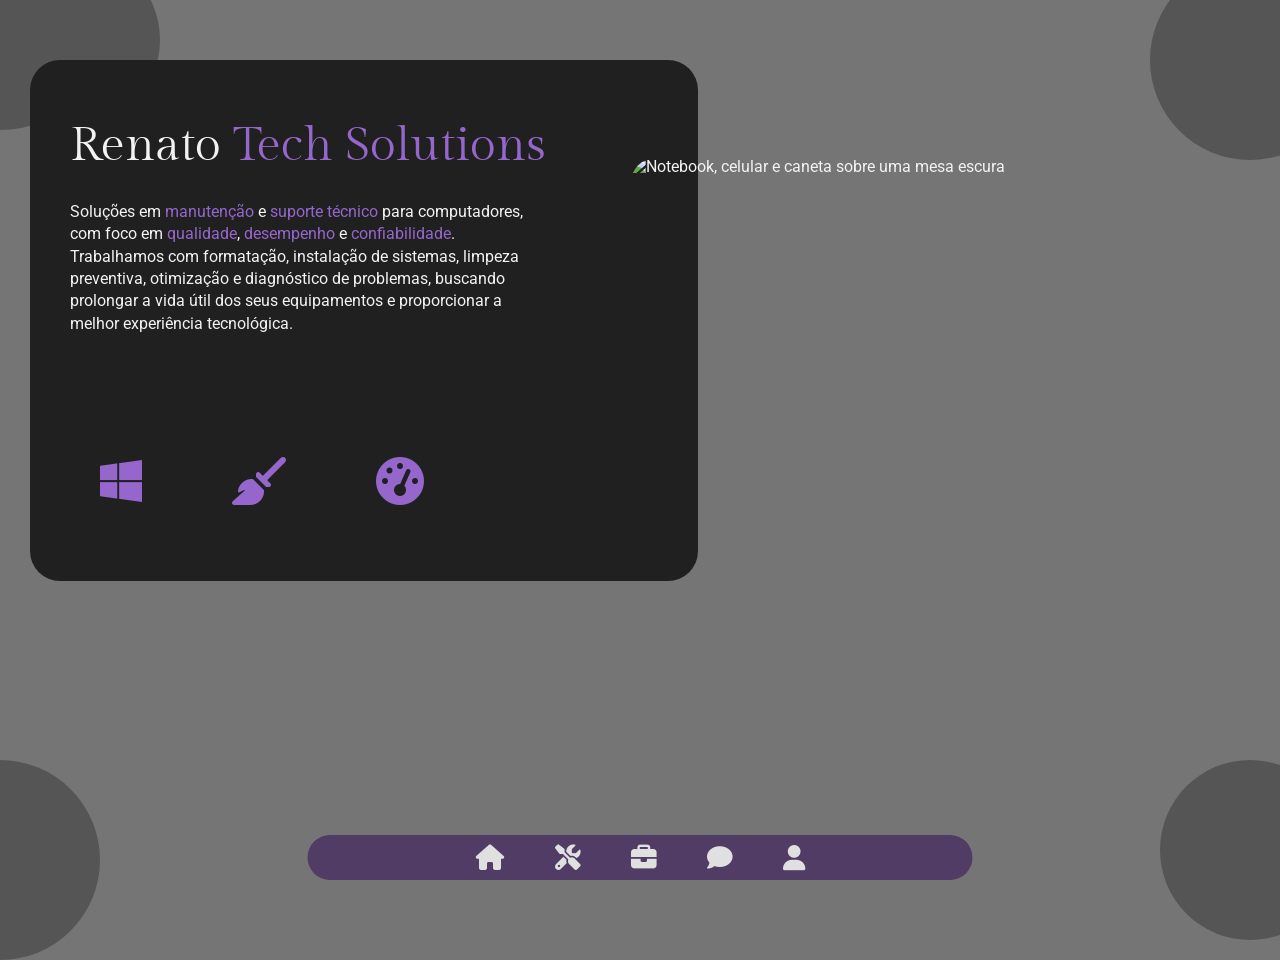
==== index.html @ ed19bb62 "add initial HTML and CSS files for website layout and styling" ====
<!DOCTYPE html>
<html lang="pt-BR">
<head>
  <meta charset="UTF-8">
  <meta name="viewport" content="width=device-width, initial-scale=1">
  <title>Renato Tech Solutions</title>

  <!-- Fontes -->
  <link rel="preconnect" href="https://fonts.googleapis.com">
  <link rel="preconnect" href="https://fonts.gstatic.com" crossorigin>
  <link href="https://fonts.googleapis.com/css2?family=Gilda+Display&family=Roboto:wght@400;500&display=swap" rel="stylesheet">

  <!-- Ícones (Font Awesome) -->
  <link rel="stylesheet" href="https://cdnjs.cloudflare.com/ajax/libs/font-awesome/6.5.1/css/all.min.css">

  <link rel="stylesheet" href="assets/style/style.css">
</head>
<body>

  <!-- Manchas decorativas do fundo -->
  <span class="blob blob-tl"></span>
  <span class="blob blob-tr"></span>
  <span class="blob blob-bl"></span>
  <span class="blob blob-br"></span>

  <main class="card">
    <h1>Renato <span class="destaque">Tech Solutions</span></h1>

    <p class="descricao">
      Soluções em <span class="destaque">manutenção</span> e
      <span class="destaque">suporte técnico</span> para computadores,
      com foco em <span class="destaque">qualidade</span>,
      <span class="destaque">desempenho</span> e
      <span class="destaque">confiabilidade</span>. Trabalhamos com formatação,
      instalação de sistemas, limpeza preventiva, otimização e diagnóstico de
      problemas, buscando prolongar a vida útil dos seus equipamentos e
      proporcionar a melhor experiência tecnológica.
    </p>

    <ul class="servicos">
      <li><i class="fa-brands fa-windows" aria-label="Instalação de sistemas"></i></li>
      <li><i class="fa-solid fa-broom" aria-label="Limpeza preventiva"></i></li>
      <li><i class="fa-solid fa-gauge-high" aria-label="Desempenho"></i></li>
    </ul>

    <img class="foto" src="https://media-public.canva.com/H1NNQ/MAELhLH1NNQ/1/s.jpg" alt="Notebook, celular e caneta sobre uma mesa escura">
  </main>

  <nav class="menu" aria-label="Navegação principal">
    <a href="#inicio"    aria-label="Início"><i class="fa-solid fa-house"></i></a>
    <a href="#servicos"  aria-label="Serviços"><i class="fa-solid fa-screwdriver-wrench"></i></a>
    <a href="#portfolio" aria-label="Portfólio"><i class="fa-solid fa-briefcase"></i></a>
    <a href="#contato"   aria-label="Contato"><i class="fa-solid fa-comment"></i></a>
    <a href="#sobre"     aria-label="Sobre"><i class="fa-solid fa-user"></i></a>
  </nav>

</body>
</html>
---- assets/style/style.css ----
/* ---------- Variáveis ---------- */
:root {
  --fundo: #757575;
  --mancha: #555555;
  --card: #202020;
  --roxo: #9566cc;
  --roxo-escuro: #503c64;
  --texto: #f2f2f2;
  --icone-menu: #e0e0e0;
}

* {
  margin: 0;
  padding: 0;
  box-sizing: border-box;
}

html,
body {
  height: 100%;
}

body {
  position: relative;
  min-height: 100vh;
  overflow: hidden;
  background: var(--fundo);
  font-family: "Roboto", sans-serif;
  color: var(--texto);
}

/* ---------- Manchas do fundo ---------- */
.blob {
  position: absolute;
  background: var(--mancha);
  border-radius: 50%;
  z-index: 0;
}

.blob-tl { width: 220px; height: 220px; top: -90px;  left: -110px; box-shadow: 70px 20px 0 -20px var(--mancha); }
.blob-tr { width: 200px; height: 200px; top: -40px;  right: -70px; }
.blob-bl { width: 200px; height: 200px; bottom: -60px; left: -100px; }
.blob-br { width: 180px; height: 180px; bottom: -40px; right: -60px; }

/* ---------- Card principal ---------- */
.card {
  position: absolute;
  top: 60px;
  left: 30px;
  width: 668px;
  height: 521px;
  padding: 60px 40px;
  background: var(--card);
  border-radius: 30px;
  z-index: 1;
}

h1 {
  font-family: "Gilda Display", serif;
  font-weight: 400;
  font-size: 3rem;
  line-height: 1.1;
  margin-bottom: 28px;
}

.destaque {
  color: var(--roxo);
}

.descricao {
  max-width: 480px;
  font-size: 1rem;
  line-height: 1.4;
}

/* ---------- Ícones de serviços ---------- */
.servicos {
  position: absolute;
  left: 70px;
  bottom: 70px;
  display: flex;
  gap: 90px;
  list-style: none;
  font-size: 3rem;
  color: var(--roxo);
}

/* ---------- Imagem ---------- */
.foto {
  position: absolute;
  top: 97px;
  left: 600px;
  width: 424px;
  height: 320px;
  object-fit: cover;
  border-radius: 28px;
}

/* ---------- Menu inferior ---------- */
.menu {
  position: absolute;
  bottom: 20px;
  left: 50%;
  transform: translateX(-50%);
  width: 665px;
  height: 45px;
  display: flex;
  justify-content: center;
  align-items: center;
  gap: 50px;
  background: var(--roxo-escuro);
  border-radius: 40px;
  z-index: 2;
}

.menu a {
  color: var(--icone-menu);
  font-size: 1.6rem;
  text-decoration: none;
  transition: color 0.2s;
}

.menu a:hover,
.menu a:focus-visible {
  color: var(--roxo);
}

/* ---------- Responsivo ---------- */
@media (max-width: 1100px) {
  body {
    overflow: auto;
    padding: 20px 20px 90px;
  }

  .card {
    position: relative;
    top: auto;
    left: auto;
    width: 100%;
    max-width: 700px;
    height: auto;
    margin: 0 auto;
    padding: 40px 28px;
  }

  .foto {
    position: static;
    display: block;
    width: 100%;
    height: auto;
    margin: 30px 0;
  }

  .servicos {
    position: static;
    justify-content: space-around;
    gap: 0;
  }

  .menu {
    position: fixed;
    width: calc(100% - 40px);
    max-width: 665px;
    gap: 0;
    justify-content: space-around;
  }
}
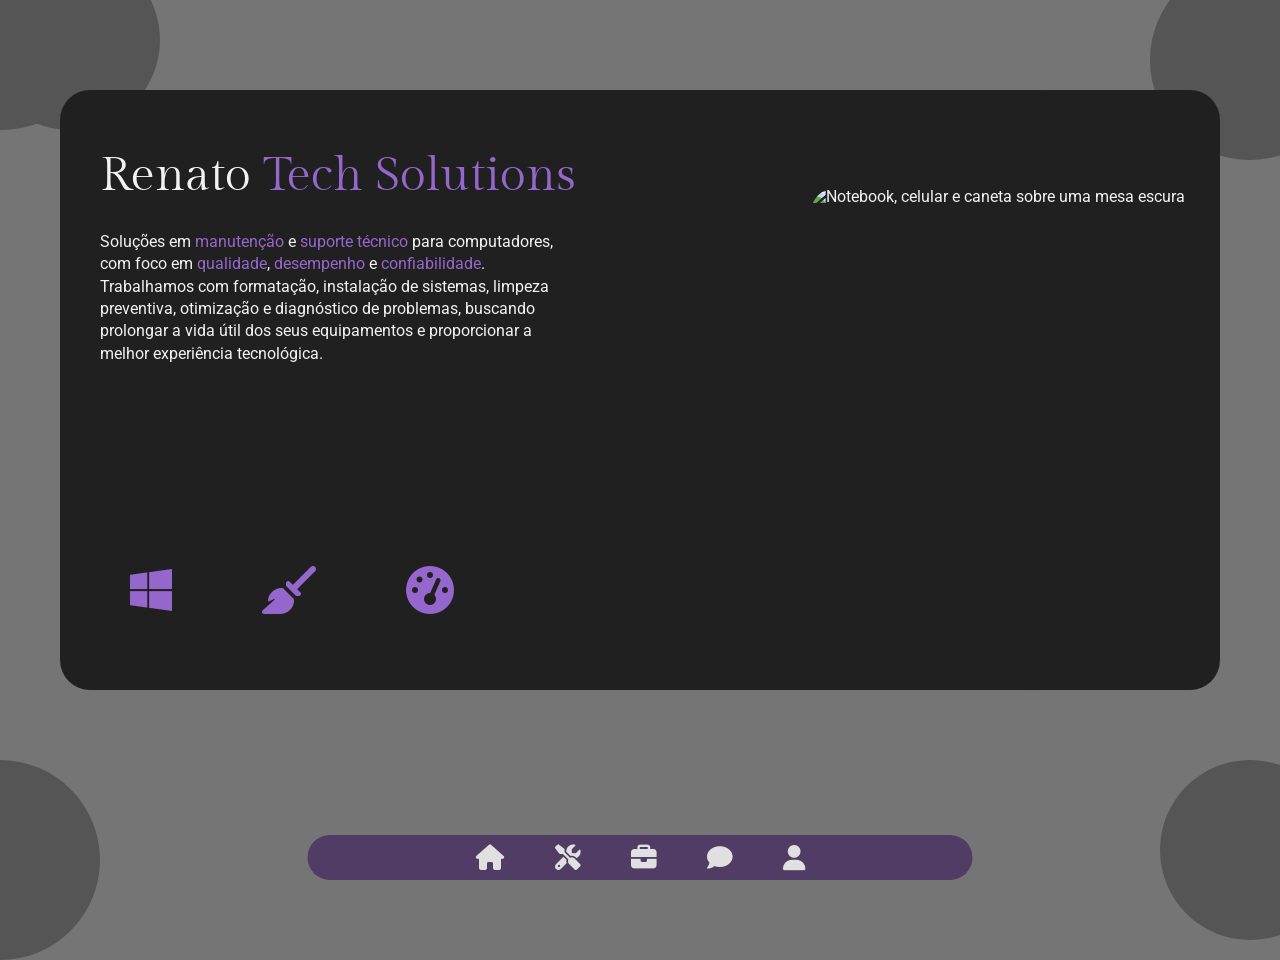
==== commit 6bf04a1e: "update card layout and add second card for improved design" ====
--- a/index.html
+++ b/index.html
@@ -3,7 +3,7 @@
 <head>
   <meta charset="UTF-8">
   <meta name="viewport" content="width=device-width, initial-scale=1">
-  <title>Renato Tech Solutions</title>
+  <title>Home - RTS</title>
 
   <!-- Fontes -->
   <link rel="preconnect" href="https://fonts.googleapis.com">
@@ -45,7 +45,10 @@
 
     <img class="foto" src="https://media-public.canva.com/H1NNQ/MAELhLH1NNQ/1/s.jpg" alt="Notebook, celular e caneta sobre uma mesa escura">
   </main>
+  
+  <article class="card2">
 
+  </article>
   <nav class="menu" aria-label="Navegação principal">
     <a href="#inicio"    aria-label="Início"><i class="fa-solid fa-house"></i></a>
     <a href="#servicos"  aria-label="Serviços"><i class="fa-solid fa-screwdriver-wrench"></i></a>
--- a/assets/style/style.css
+++ b/assets/style/style.css
@@ -45,15 +45,27 @@
 /* ---------- Card principal ---------- */
 .card {
   position: absolute;
-  top: 60px;
-  left: 30px;
-  width: 668px;
-  height: 521px;
+  top: 10%;
+  left: 60px;
+  width: 1000px;
+  height: 600px;
   padding: 60px 40px;
   background: var(--card);
   border-radius: 30px;
   z-index: 1;
 }
+.card2{
+    position: absolute;
+    top: 10%;
+    right: 60px;
+    width: 500px;
+    height: 600px;
+    padding: 60px 40px;
+    background: var(--card);
+    border-radius: 30px;
+    z-index: 0;
+}
+
 
 h1 {
   font-family: "Gilda Display", serif;
@@ -89,9 +101,9 @@
 .foto {
   position: absolute;
   top: 97px;
-  left: 600px;
-  width: 424px;
-  height: 320px;
+  left: 750px;
+  width: 524px;
+  height: 420px;
   object-fit: cover;
   border-radius: 28px;
 }
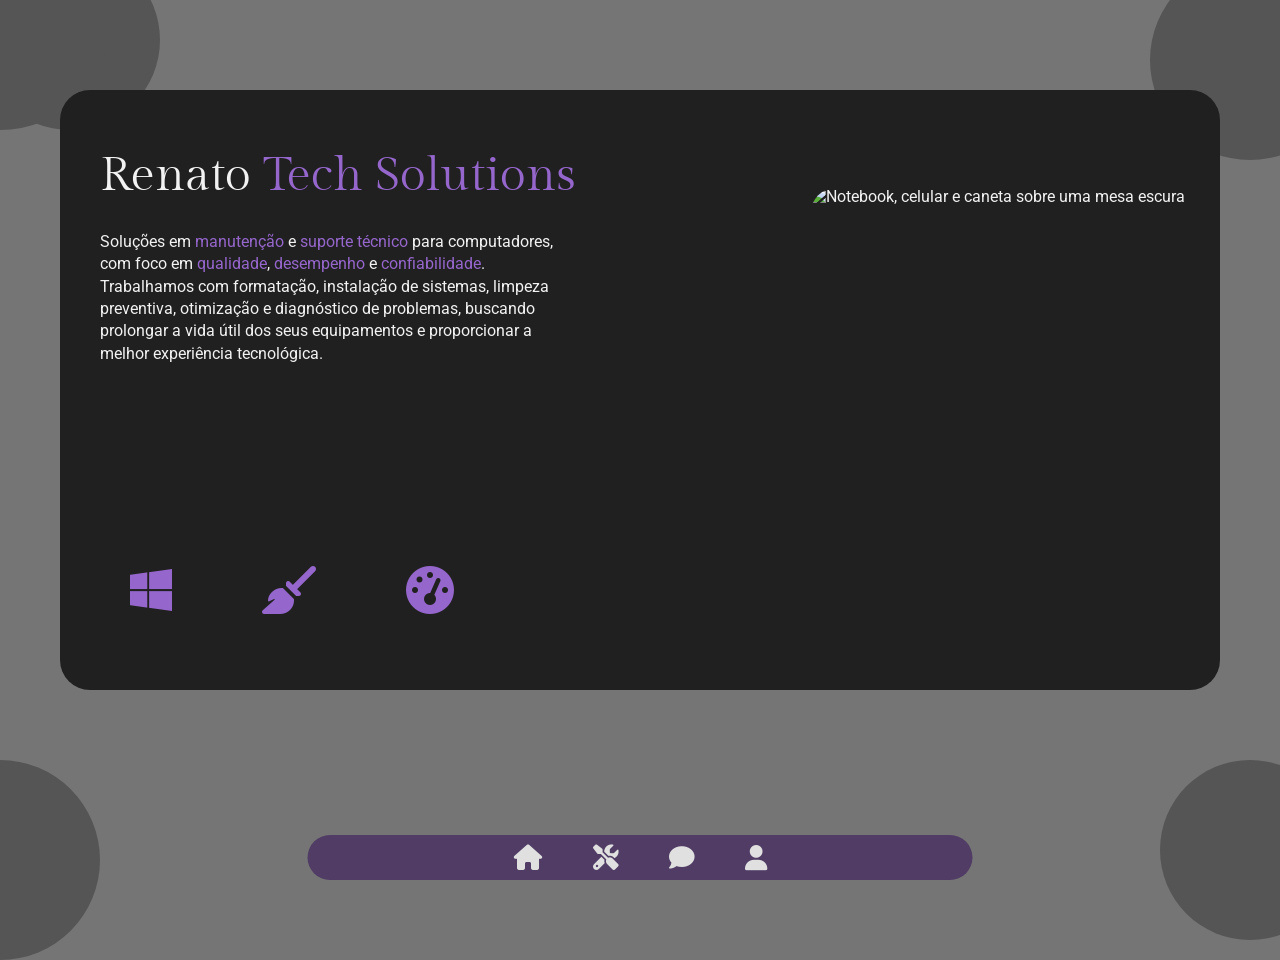
==== commit 6c005df3: "remove portfolio link from navigation menu" ====
--- a/index.html
+++ b/index.html
@@ -52,7 +52,6 @@
   <nav class="menu" aria-label="Navegação principal">
     <a href="#inicio"    aria-label="Início"><i class="fa-solid fa-house"></i></a>
     <a href="#servicos"  aria-label="Serviços"><i class="fa-solid fa-screwdriver-wrench"></i></a>
-    <a href="#portfolio" aria-label="Portfólio"><i class="fa-solid fa-briefcase"></i></a>
     <a href="#contato"   aria-label="Contato"><i class="fa-solid fa-comment"></i></a>
     <a href="#sobre"     aria-label="Sobre"><i class="fa-solid fa-user"></i></a>
   </nav>
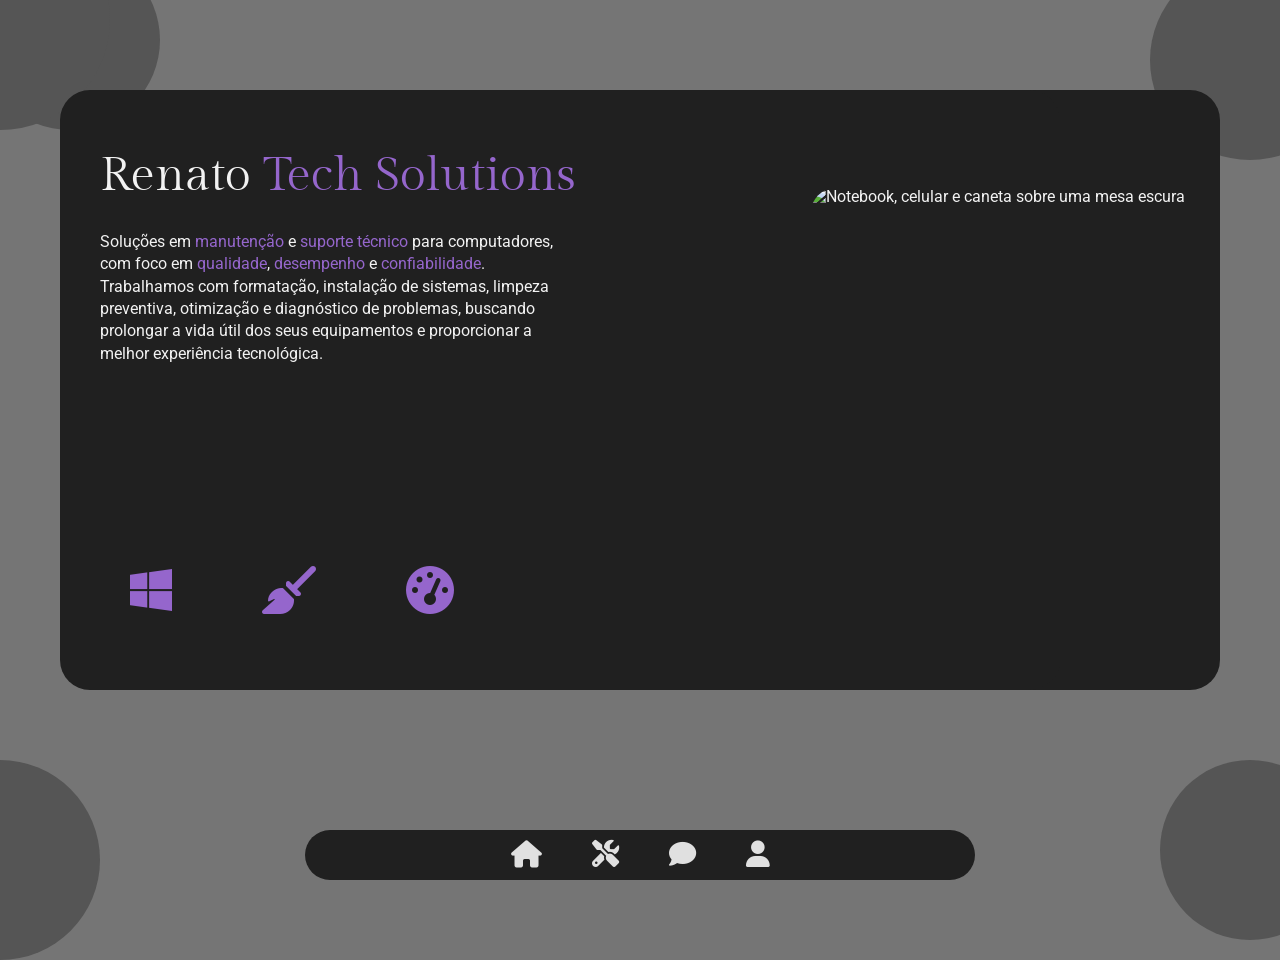
==== commit 9adc6fed: "add heading and center align second card for improved presentation" ====
--- a/index.html
+++ b/index.html
@@ -47,7 +47,8 @@
   </main>
   
   <article class="card2">
-
+    <h1>Serviços</h1>
+    <div class="linha"></div>
   </article>
   <nav class="menu" aria-label="Navegação principal">
     <a href="#inicio"    aria-label="Início"><i class="fa-solid fa-house"></i></a>
--- a/assets/style/style.css
+++ b/assets/style/style.css
@@ -55,6 +55,7 @@
   z-index: 1;
 }
 .card2{
+    text-align: center;
     position: absolute;
     top: 10%;
     right: 60px;
@@ -114,20 +115,20 @@
   bottom: 20px;
   left: 50%;
   transform: translateX(-50%);
-  width: 665px;
-  height: 45px;
+  width: 670px;
+  height: 50px;
   display: flex;
   justify-content: center;
   align-items: center;
   gap: 50px;
-  background: var(--roxo-escuro);
+  background: var(--card);
   border-radius: 40px;
   z-index: 2;
 }
 
 .menu a {
   color: var(--icone-menu);
-  font-size: 1.6rem;
+  font-size: 1.7rem;
   text-decoration: none;
   transition: color 0.2s;
 }
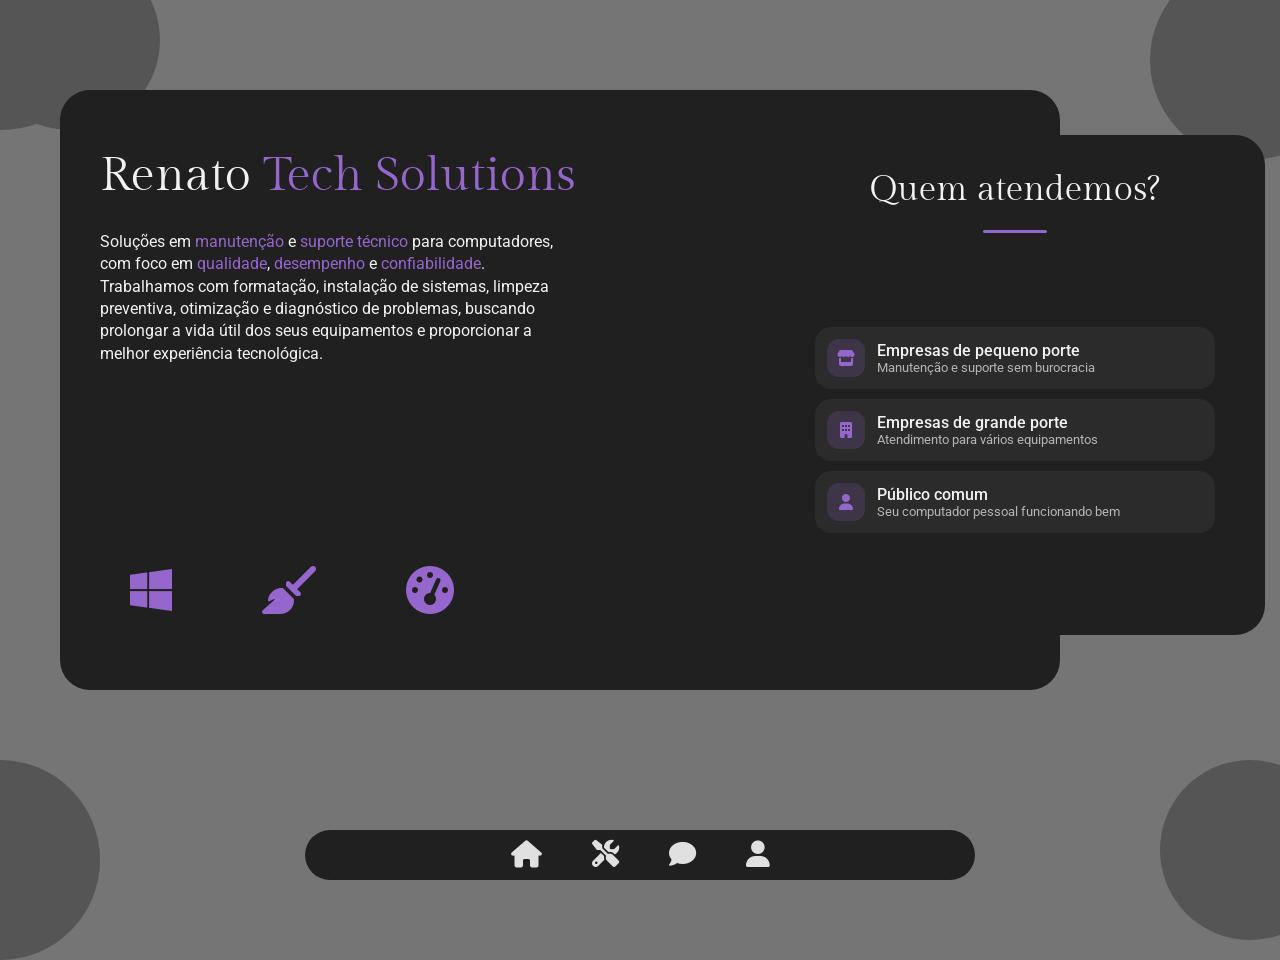
==== commit a2e04597: "update card section to enhance service presentation and improve layout" ====
--- a/index.html
+++ b/index.html
@@ -46,9 +46,36 @@
     <img class="foto" src="https://media-public.canva.com/H1NNQ/MAELhLH1NNQ/1/s.jpg" alt="Notebook, celular e caneta sobre uma mesa escura">
   </main>
   
-  <article class="card2">
-    <h1>Serviços</h1>
-    <div class="linha"></div>
+    <section class="atd-card">
+    <h2>Quem atendemos?</h2>
+    <hr class="atd-divisor">
+ 
+    <ul class="atd-lista">
+      <li>
+        <i class="fa-solid fa-store"></i>
+        <div>
+          <strong>Empresas de pequeno porte</strong>
+          <span>Manutenção e suporte sem burocracia</span>
+        </div>
+      </li>
+      <li>
+        <i class="fa-solid fa-building"></i>
+        <div>
+          <strong>Empresas de grande porte</strong>
+          <span>Atendimento para vários equipamentos</span>
+        </div>
+      </li>
+      <li>
+        <i class="fa-solid fa-user"></i>
+        <div>
+          <strong>Público comum</strong>
+          <span>Seu computador pessoal funcionando bem</span>
+        </div>
+      </li>
+    </ul>
+  </section>
+
+
   </article>
   <nav class="menu" aria-label="Navegação principal">
     <a href="#inicio"    aria-label="Início"><i class="fa-solid fa-house"></i></a>
--- a/assets/style/style.css
+++ b/assets/style/style.css
@@ -7,6 +7,12 @@
   --roxo-escuro: #503c64;
   --texto: #f2f2f2;
   --icone-menu: #e0e0e0;
+    --atd-fundo: #202020;
+    --atd-item: #2b2b2b;
+    --atd-roxo: #9566cc;
+    --atd-texto: #f2f2f2;
+    --atd-texto-suave: #b5b5b5;
+
 }
 
 * {
@@ -54,19 +60,95 @@
   border-radius: 30px;
   z-index: 1;
 }
-.card2{
-    text-align: center;
+
+
+.linha{
+    width: 423px;
+    background-color: var(--roxo);
+    height: 2px;
+    margin: auto;
+    
+}
+
+.atd-card {
     position: absolute;
-    top: 10%;
-    right: 60px;
+    top: 15%;
+    right: 15px;
     width: 500px;
-    height: 600px;
-    padding: 60px 40px;
-    background: var(--card);
+    height: 500px;
+    padding: 36px 20px;
+    background: var(--atd-fundo);
+    color: var(--atd-texto);
     border-radius: 30px;
-    z-index: 0;
-}
-
+    z-index: 1;
+
+}
+
+.atd-card h2 {
+  font-family: "Gilda Display", serif;
+  font-weight: 400;
+  font-size: 2.2rem;
+  line-height: 1.1;
+  text-align: center;
+
+}
+.atd-card .atd-divisor {
+  width: 64px;
+  height: 3px;
+  margin: 20px auto 28px;
+  border: 0;
+  border-radius: 2px;
+  background: var(--atd-roxo);
+}
+
+.atd-lista {
+    list-style: none;
+    padding: 30px;
+    margin-top: 64px;
+    display: grid;
+    gap: 10px;
+
+}
+
+.atd-lista li {
+    display: flex;
+    align-items: center;
+    gap: 12px;
+    padding: 12px;
+    background: var(--atd-item);
+    border-radius: 16px;
+    transition: transform 0.2s, background 0.2s;
+
+}
+.atd-lista li:hover {
+  transform: translateX(4px);
+  background: #333;
+}
+
+.atd-lista i {
+    flex: none;
+    width: 38px;
+    height: 38px;
+    display: grid;
+    place-items: center;
+    border-radius: 12px;
+    background: rgba(149, 102, 204, 0.18);
+    color: var(--atd-roxo);
+    font-size: 1rem;
+
+}
+.atd-lista strong {
+  display: block;
+  font-weight: 500;
+  font-size: 1rem;
+}
+
+.atd-lista span {
+    display: block;
+    font-size: 0.8rem;
+    color: var(--atd-texto-suave);
+
+}
 
 h1 {
   font-family: "Gilda Display", serif;
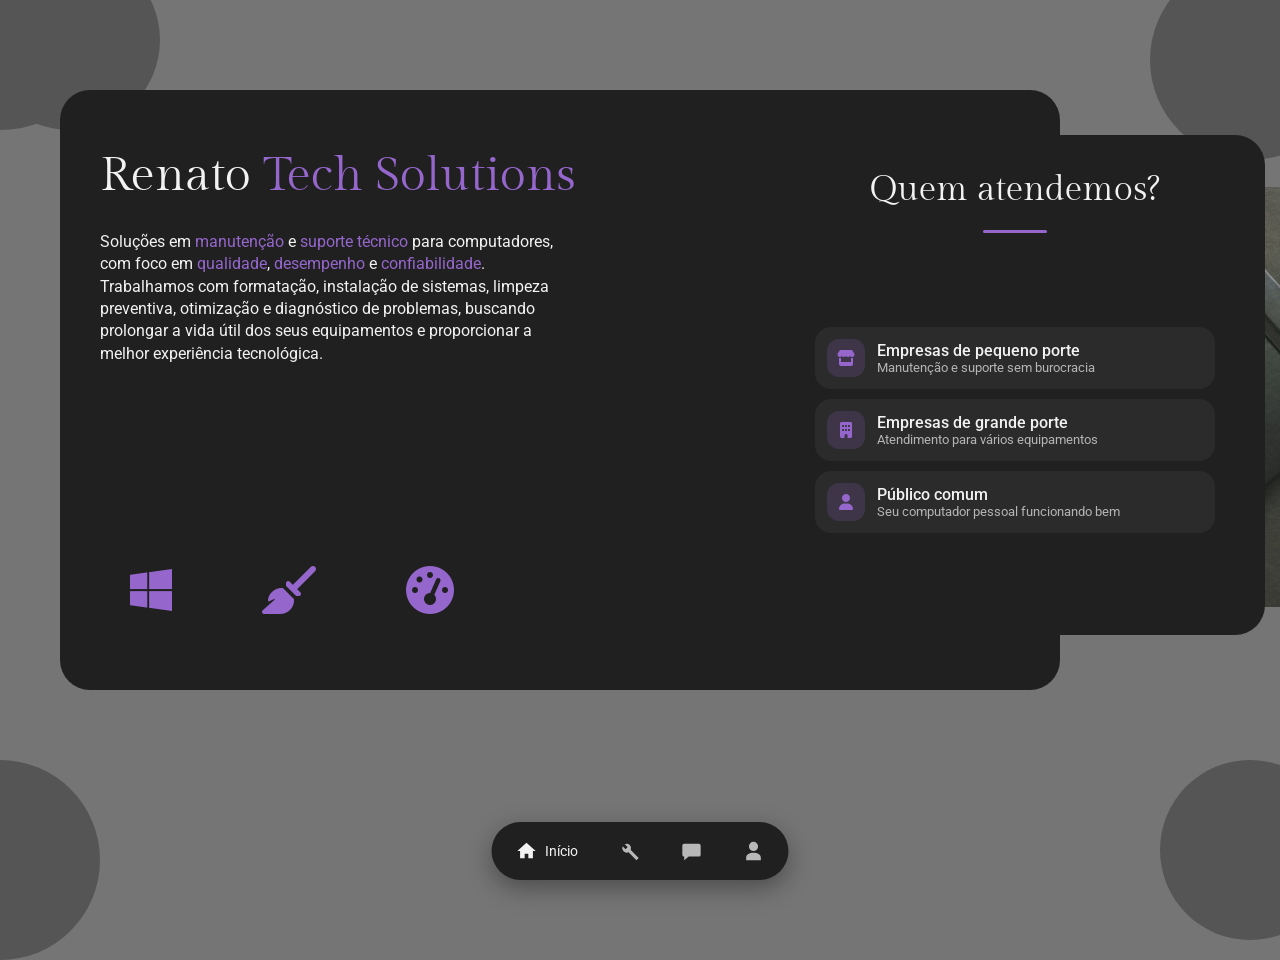
==== commit 380e0617: "feat: add serviços page with service offerings and navigation" ====
--- a/index.html
+++ b/index.html
@@ -43,7 +43,7 @@
       <li><i class="fa-solid fa-gauge-high" aria-label="Desempenho"></i></li>
     </ul>
 
-    <img class="foto" src="https://media-public.canva.com/H1NNQ/MAELhLH1NNQ/1/s.jpg" alt="Notebook, celular e caneta sobre uma mesa escura">
+    <img class="foto" src="assets/images/note/cell.jpg" alt="Notebook, celular e caneta sobre uma mesa escura">
   </main>
   
     <section class="atd-card">
@@ -75,14 +75,22 @@
     </ul>
   </section>
 
-
-  </article>
-  <nav class="menu" aria-label="Navegação principal">
-    <a href="#inicio"    aria-label="Início"><i class="fa-solid fa-house"></i></a>
-    <a href="#servicos"  aria-label="Serviços"><i class="fa-solid fa-screwdriver-wrench"></i></a>
-    <a href="#contato"   aria-label="Contato"><i class="fa-solid fa-comment"></i></a>
-    <a href="#sobre"     aria-label="Sobre"><i class="fa-solid fa-user"></i></a>
-  </nav>
+  <nav class="sv-menu" aria-label="Navegação principal">
+    <a href="index.html" class="sv-ativo" aria-label="Início">
+      <svg viewBox="0 0 24 24" aria-hidden="true"><path d="M12 3 2 12h3v8h5v-5h4v5h5v-8h3z"/></svg>
+      <span>Início</span>
+    </a>
+    <a href="public/servicos.html"  aria-current="page" aria-label="Serviços">
+      <svg viewBox="0 0 24 24" aria-hidden="true"><path d="M22 19.6 13.4 11a5 5 0 0 0-6.6-6.5l3.2 3.2-2.3 2.3-3.2-3.2A5 5 0 0 0 11 13.4l8.600 8.600z"/></svg>
+      <span>Serviços</span>
+    </a>
+    <a href="contato.html" aria-label="Contato">
+      <svg viewBox="0 0 24 24" aria-hidden="true"><path d="M4 4h16a2 2 0 0 1 2 2v10a2 2 0 0 1-2 2H9l-5 4v-4a2 2 0 0 1-2-2V6a2 2 0 0 1 2-2z"/></svg>
+      <span>Contato</span>
+    </a>
+    <a href="sobre.html" aria-label="Sobre">
+      <svg viewBox="0 0 24 24" aria-hidden="true"><path d="M12 12a5 5 0 1 0 0-10 5 5 0 0 0 0 10zm0 2c-4.400 0-8 2.200-8 5v3h16v-3c0-2.800-3.600-5-8-5z"/></svg>
+      <span>Sobre</span>
 
 </body>
 </html>
--- a/assets/style/style.css
+++ b/assets/style/style.css
@@ -1,18 +1,21 @@
 /* ---------- Variáveis ---------- */
 :root {
-  --fundo: #757575;
-  --mancha: #555555;
-  --card: #202020;
-  --roxo: #9566cc;
-  --roxo-escuro: #503c64;
-  --texto: #f2f2f2;
-  --icone-menu: #e0e0e0;
-    --atd-fundo: #202020;
+    --fundo: #757575;
+    --mancha: #555555;
+    --card: #202020;
+    --roxo: #9566cc;
+    --roxo-escuro: #503c64;
+    --texto: #f2f2f2;
+    --icone-menu: #e0e0e0;
     --atd-item: #2b2b2b;
-    --atd-roxo: #9566cc;
     --atd-texto: #f2f2f2;
     --atd-texto-suave: #b5b5b5;
-
+    --sv-card-hover: #323232;
+    --sv-texto: #f2f2f2;
+    --sv-texto-suave: #b8b8b8;
+    --sv-destaque: #6aa7ff; /* azul do teclado da imagem 2 */
+    --sv-fonte-titulo: "Gilda Display", Georgia, serif;
+    --sv-fonte-corpo: "DM Sans", system-ui, sans-serif;
 }
 
 * {
@@ -77,7 +80,7 @@
     width: 500px;
     height: 500px;
     padding: 36px 20px;
-    background: var(--atd-fundo);
+    background: var(--card);
     color: var(--atd-texto);
     border-radius: 30px;
     z-index: 1;
@@ -98,7 +101,7 @@
   margin: 20px auto 28px;
   border: 0;
   border-radius: 2px;
-  background: var(--atd-roxo);
+  background: var(--roxo);
 }
 
 .atd-lista {
@@ -133,7 +136,7 @@
     place-items: center;
     border-radius: 12px;
     background: rgba(149, 102, 204, 0.18);
-    color: var(--atd-roxo);
+    color: var(--roxo);
     font-size: 1rem;
 
 }
@@ -259,4 +262,149 @@
     gap: 0;
     justify-content: space-around;
   }
+}
+/* ---------- serviços ---------- */
+
+
+
+/* manchas de fundo, como na tela original */
+
+
+.sv-painel {
+  max-width: 1000px;
+  margin:80px auto;
+  background: var(--card);
+  border-radius: 28px;
+  padding: 40px 48px 56px;
+}
+
+.sv-topo { text-align: center; margin-bottom: 40px; }
+
+.sv-topo h1 {
+  font-family: var(--sv-fonte-titulo);
+  font-weight: 400;
+  font-size: clamp(2.4rem, 5vw, 3.6rem);
+  letter-spacing: 0.01em;
+  line-height: 1.1;
+}
+
+.sv-topo p {
+  max-width: 46ch;
+  margin: 14px auto 0;
+  color: var(--atd-texto-suave);
+  line-height: 1.5;
+}
+
+.sv-lista {
+  display: grid;
+  grid-template-columns: repeat(3, 1fr);
+  gap: 28px;
+}
+
+.sv-card {
+  display: flex;
+  flex-direction: column;
+  background: var(--atd-item);
+  border-radius: 24px;
+  padding: 18px 18px 22px;
+  transition: background 0.2s;
+}
+.sv-card:hover { background: var(--sv-card-hover); }
+
+.sv-card img {
+  width: 100%;
+  aspect-ratio: 4 / 3;
+  object-fit: cover;
+  border-radius: 16px;
+  display: block;
+}
+
+.sv-card h2 {
+  font-family: var(--sv-fonte-titulo);
+  font-weight: 400;
+  font-size: 1.5rem;
+  margin: 18px 4px 8px;
+}
+
+.sv-card p {
+  color: var(--sv-texto-suave);
+  font-size: 0.95rem;
+  line-height: 1.55;
+  margin: 0 4px 20px;
+}
+
+.sv-botao {
+  margin-top: auto; /* alinha o botão na base de todos os cards */
+  align-self: flex-start;
+  margin-left: 4px;
+  padding: 10px 20px;
+  border-radius: 999px;
+  border: 1px solid var(--sv-destaque);
+  color: var(--sv-destaque);
+  font-size: 0.9rem;
+  font-weight: 500;
+  text-decoration: none;
+  transition: background 0.2s, color 0.2s;
+}
+.sv-botao:hover { background: var(--sv-destaque); color: var(--sv-painel); }
+
+/* menu inferior */
+.sv-menu {
+  position: fixed;
+  left: 50%;
+  bottom: 20px;
+  transform: translateX(-50%);
+  display: flex;
+  gap: 8px;
+  padding: 8px;
+  background: var(--card);
+  border-radius: 999px;
+  box-shadow: 0 8px 24px rgba(0, 0, 0, 0.35);
+}
+
+.sv-menu a {
+  display: flex;
+  align-items: center;
+  gap: 8px;
+  padding: 10px 16px;
+  border-radius: 999px;
+  color: var(--sv-texto-suave);
+  text-decoration: none;
+  font-size: 0.9rem;
+  transition: background 0.2s, color 0.2s;
+}
+
+.sv-menu svg { 
+  width: 22px; 
+  height: 22px; 
+  fill: currentColor; 
+}
+
+/* só a página atual mostra o texto */
+.sv-menu a span { 
+  display: none; 
+}
+.sv-menu a.sv-ativo span { 
+  display: inline; 
+}
+
+.sv-menu a:hover { 
+  color: var(--texto); 
+}
+.sv-menu a.sv-ativo { 
+  background: var(--card); color: var(--texto); 
+}
+
+a:focus-visible { 
+  outline: 2px solid var(--sv-destaque); outline-offset: 3px; 
+}
+
+/* responsivo */
+@media (max-width: 900px) {
+  .sv-lista { grid-template-columns: 1fr; max-width: 420px; margin: 0 auto; }
+  .sv-painel { padding: 32px 20px 40px; }
+}
+
+@media (prefers-reduced-motion: reduce) {
+  * { transition: none !important; }
 }
